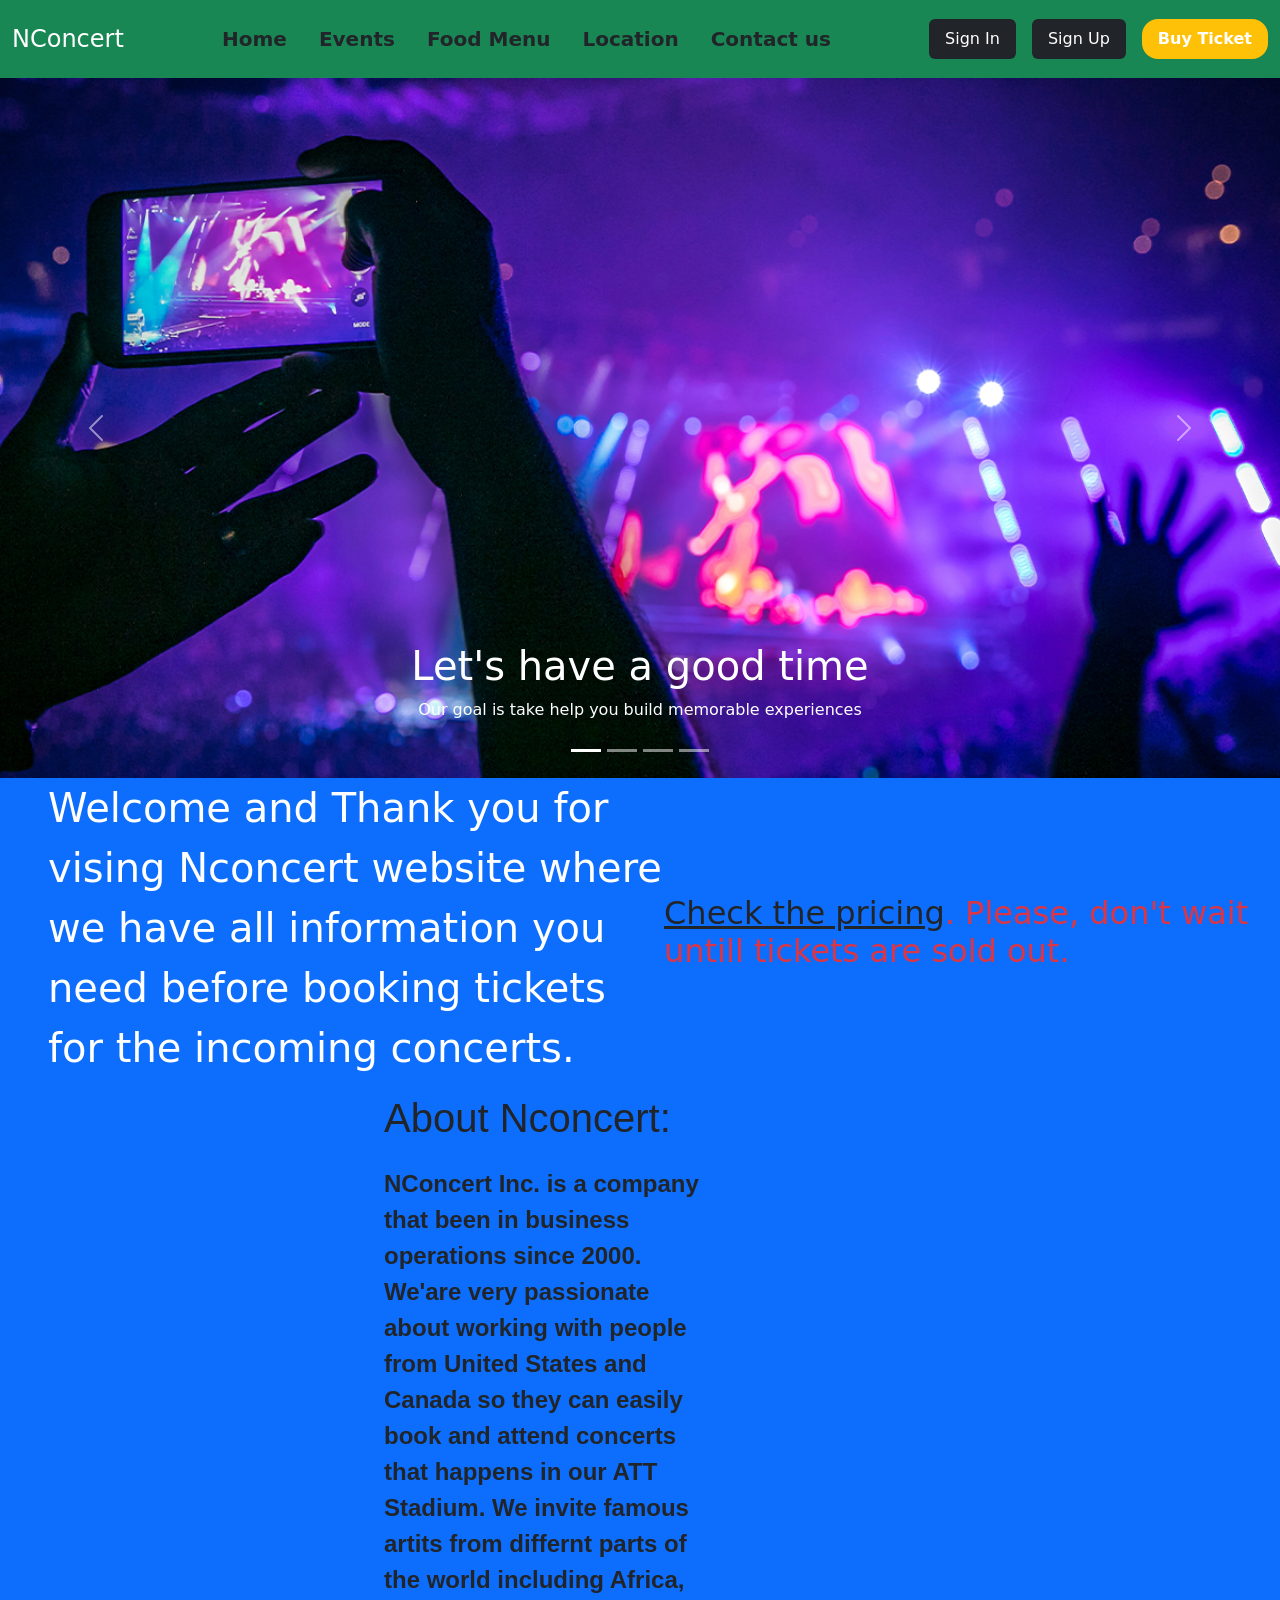
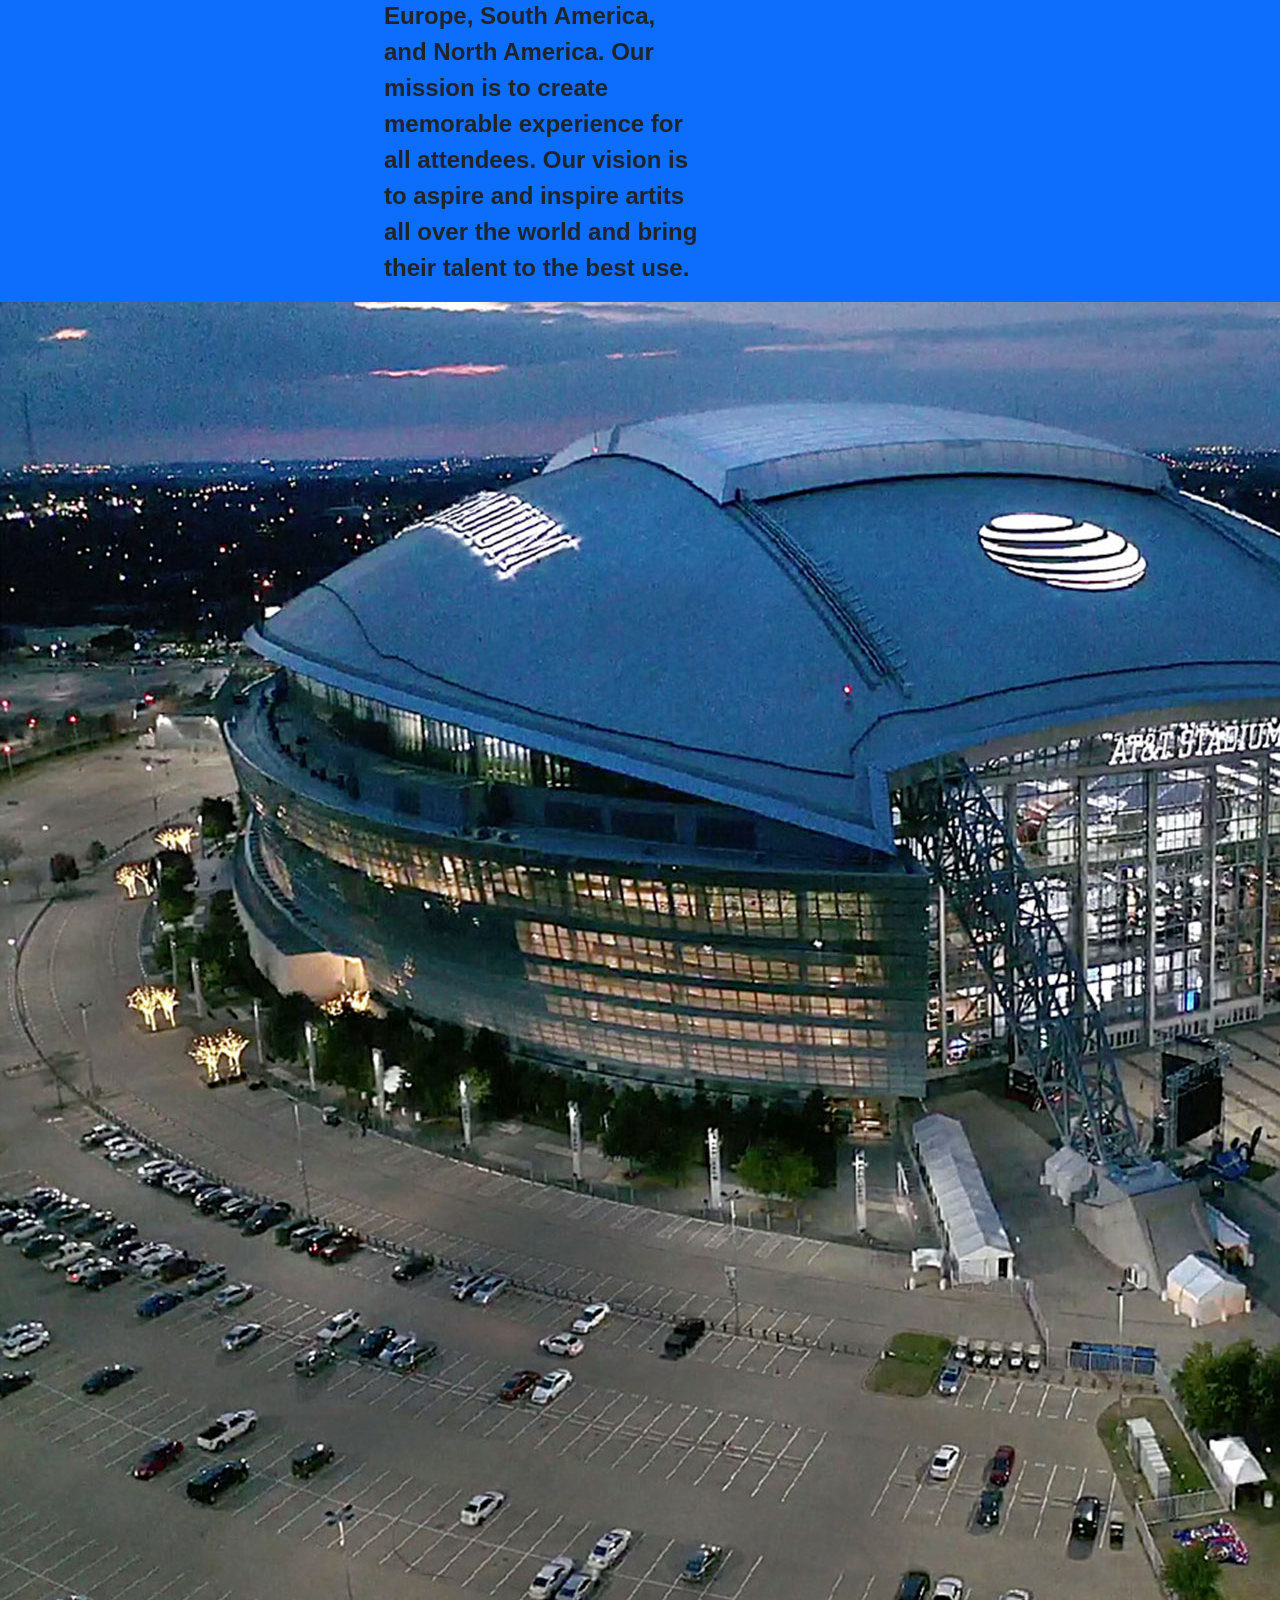
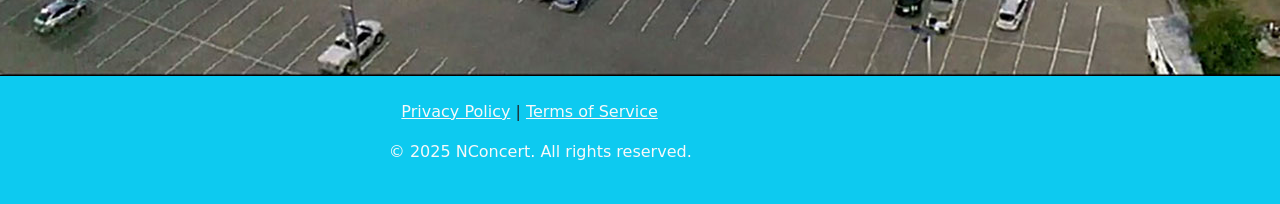
==== index.html @ 6d4ec81a "Bootstrap project" ====
<!doctype html>
<html lang="en">
  <head>
    <title>Title</title>
    <!-- Required meta tags -->
    <meta charset="utf-8" />
    <meta
      name="viewport"
      content="width=device-width, initial-scale=1, shrink-to-fit=no"
    />

    <!-- Bootstrap CSS v5.2.1 -->
    <link
      href="https://cdn.jsdelivr.net/npm/bootstrap@5.3.2/dist/css/bootstrap.min.css"
      rel="stylesheet"
      integrity="sha384-T3c6CoIi6uLrA9TneNEoa7RxnatzjcDSCmG1MXxSR1GAsXEV/Dwwykc2MPK8M2HN"
      crossorigin="anonymous"
    />

    <link rel="stylesheet" href="index.css">



    
  </head>

  <body class="bg-primary overflow">

    <header class="bg-success">
      <nav class="navbar navbar-expand-lg navbar-dark bg-transparent">
        <div class="container-fluid bg-success py-2">

          <!-- Logo -->
          <a class="navbar-brand fs-4" href="index.html">NConcert</a>
          <!-- Toggle Button -->

          <button 
          class="navbar-toggler shadow-none border-0" 
          type="button" 
          data-bs-toggle="offcanvas" 
          data-bs-target="#offcanvasNavbar" 
          aria-controls="offcanvasNavbar" 
          aria-label="Toggle navigation">

            <span class="navbar-toggler-icon"></span>
           </button>
          <!-- Sidebar -->
           <div class="sidebar offcanvas offcanvas-start" tabindex="-1" id="offcanvasNavbar" aria-labelledby="offcanvasNavbarLabel">
            <!-- Sidebar header -->
            <div class="offcanvas-header text-dark border-bottom">
              <h5 class="offcanvas-title" id="offcanvasNavbarLabel">NConcert</h5>
              <button 
              type="button"
              class="btn-close btn-close-white shadow-none" 
              data-bs-dismiss="offcanvas" 
              aria-label="Close"></button>
            </div>
          <!-- Sidebar body -->
          <div class="offcanvas-body d-flex flex-lg-row flex-column p-4 p-lg-0">
            <ul class="navbar-nav justify-content-center align-items-center fs-5 flex-grow-1 pe-3 text-dark">
              <li class="nav-item mx-2">
                <a class="nav-link text-dark fw-bolder" aria-current="page" href="index.html">Home</a>
              </li>
              <li class="nav-item mx-2 fw-bolder">
                <a class="nav-link text-dark" href="events.html">Events</a>
              </li>

              <li class="nav-item mx-2 fw-bolder">
                <a class="nav-link text-dark" href="foodmenu.html">Food Menu</a>
              </li>

              <li class="nav-item mx-2 fw-bolder">
                <a class="nav-link text-dark" href="location.html">Location</a>
              </li>

              <li class="nav-item mx-2 fw-bolder">
                <a class="nav-link text-dark" href="contact.html">Contact us</a>
              </li>

            </ul>
            <!-- Login/sin up links -->
            <div class="d-flex justify-content-center flex-lg-row flex-column align-items-center gap-3">
              <a href="sign_in.html" class="text-white text-decoration-none px-3 py-2 rounded-2 bg-dark">Sign In</a>
              <a href="sign-up.html" class="text-white text-decoration-none px-3 py-2 rounded-2 bg-dark">Sign Up</a>
              <a href="buytickets_price.html" class="text-white text-decoration-none px-3 py-2 rounded-4 bg-warning fw-bolder">Buy Ticket</a>
            </div>
            </div>
          </div>
        </div>
      </nav>
    </header>


    <main >

      <div>
        <div id="MycarouselIndicators" class="carousel slide" data-bs-ride="carousel">

            <div class="carousel-indicators">
              <button type="button" data-bs-target="#MycarouselIndicators" data-bs-slide-to="0" class="active" aria-current="true" aria-label="slide 1"></button>
              <button type="button" data-bs-target="#MycarouselIndicators" data-bs-slide-to="1"  aria-label="slide 2"></button>
              <button type="button" data-bs-target="#MycarouselIndicators" data-bs-slide-to="2"  aria-label="slide 3"></button>
              <button type="button" data-bs-target="#MycarouselIndicators" data-bs-slide-to="3"  aria-label="slide 4"></button>
            </div>
    
            <div class="carousel-inner">
            <div class="carousel-item active" data-bs-interval="3000">
              <img src="projectpicts/concert2.jpg" class="d-block w-100" alt="Moon Image" style="height:700px">
              <div class="carousel-caption d-none d-md-block">
                <h1>Let's have a good time</h1> 
                <p>Our goal is take help you build memorable experiences</p>
              </div>
            </div>
  
  
            <div class="carousel-item" data-bs-interval="3000">
              <div class="d-flex">       
                <img src="projectpicts/africanfood.webp" class="d-block w-50" alt="Tesla car" style="height:700px">
                <img src="projectpicts/americanfood.jpg" class="d-block w-50" alt="Tesla car" style="height:700px">
            </div>
            <div class="carousel-caption d-none d-md-block">
                <h1>African&American restaurants</h1>
                <p>African and American cuisine are available to serve your needs</p>            
              </div>
            </div>
  
            <div class="carousel-item" data-bs-interval="3000">
              <div class="d-flex">
                <img src="projectpicts/Kendrick Lamar.avif" class="d-block w-50"  alt="My dog" style="height:700px">
                <img src="projectpicts/donwilliam_pic.jpg" class="d-block w-50" alt="Tesla car" style="height:700px">
              </div>
              <div class="carousel-caption d-none d-md-block">
                <h1>Kendrick Lamar & DonWilliams</h1>
              </div>
            </div>
  
  
            <div class="carousel-item" data-bs-interval="3000">
              <div class="d-flex">
                <img src="projectpicts/Burna-Boy.webp" class="d-block w-50" alt="Tesla car" style="height:700px">
                <img src="projectpicts/Juan_Luis.jpg" class="d-block w-50" alt="Tesla car" style="height:700px">
              </div>
              <div class="carousel-caption d-none d-md-block">
                <h1>Burna Boy & Juan Luis</h1>
              </div>
            </div>
          </div>
  
          <div class="carousel-indicator">
            <button class="carousel-control-prev" type="button" data-bs-target="#MycarouselIndicators" data-bs-slide="prev">
              <span class="carousel-control-prev-icon" aria-hidden="true"></span>
              <span class="visually-hidden">Previous</span>
            </button>
            <button class="carousel-control-next" type="button" data-bs-target="#MycarouselIndicators" data-bs-slide="next">
              <span class="carousel-control-next-icon" aria-hidden="true"></span>
              <span class="visually-hidden">Next</span>
            </button>
          </div>
      </div>


      <div>
        <div class="d-flex align-items-center ms-5">
          <p class="fs-1 text-white w-50">Welcome and Thank you for vising Nconcert website where we have all information you need before booking tickets for the incoming concerts.</p>
          <h2 class="text-danger w-50"> <a href="buytickets_price.html" class="text-dark">Check the pricing</a>. Please, don't wait untill tickets are sold out.</h2>

        </div>
        <div class="w-25 d-flex justify-content-center flex-column" style="margin-left:30%; font-family: 'Segoe UI', Tahoma, Geneva, Verdana, sans-serif;">
          <h1 class="mb-4">About Nconcert:</h1>
          <p class="fw-bold fs-4">NConcert Inc. is a company that been in business operations since 2000. We'are very passionate about working with people from United States and Canada so they can easily book and attend concerts that happens in our ATT Stadium. 
            We invite famous artits from differnt parts of the world including Africa, Europe, South America, and North America.
            Our mission is to create memorable experience for all attendees.
            Our vision is to aspire and inspire artits all over the world and bring their talent to the best use.
          </p>
        </div>

        <div class="img-fluid w-100 h-50">
          <img src="projectpicts/ATT_Stadium.jpg">
        </div>
      </div>
    </main>


    <footer class="bg-info py-3">
      <div class="container-fluid d-block ">
        <div class="py-2">
          <a class="text-light" style="padding-left:31%" href="#privacy">Privacy Policy</a> | <a class="text-light" href="#terms">Terms of Service</a>
        </div>

        <div class="py-2">
          <p class="text-light" style="padding-left:30%" id="rights">&copy; 2025 NConcert. All rights reserved.</p>
        </div>
      </div>
    </footer>


    <!-- Bootstrap JavaScript Libraries -->
    <script
      src="https://cdn.jsdelivr.net/npm/@popperjs/core@2.11.8/dist/umd/popper.min.js"
      integrity="sha384-I7E8VVD/ismYTF4hNIPjVp/Zjvgyol6VFvRkX/vR+Vc4jQkC+hVqc2pM8ODewa9r"
      crossorigin="anonymous"
    ></script>

    <script
      src="https://cdn.jsdelivr.net/npm/bootstrap@5.3.2/dist/js/bootstrap.min.js"
      integrity="sha384-BBtl+eGJRgqQAUMxJ7pMwbEyER4l1g+O15P+16Ep7Q9Q+zqX6gSbd85u4mG4QzX+"
      crossorigin="anonymous"
    ></script>
  </body>
</html>
---- index.css ----
@media(max-width:1200px) {
  .sidebar {
    background-color:rgba(130, 130, 143, 0.52);
    backdrop-filter: blur(10px);
  }
}

div p a {
  color:black;
  font-family:'Lucida Sans', 'Lucida Sans Regular', 'Lucida Grande', 'Lucida Sans Unicode', Geneva, Verdana, sans-serif;
  font-size: 50px;
  }


  .pers-info {
    background-color:rgb(124, 124, 217);
    margin-right:0px;
    margin-left:0px;
    display:block;
    padding-bottom:11%;
    }
    
    .private-info {
    line-height:4;
    font-weight:bolder;
    font-family: Cambria, Cochin, Georgia, Times, 'Times New Roman', serif;
    font-size:2em;
    display:block;
    margin-right:5px;
    }
    
    .contact_d {
    font-style: normal;
    font-size:2em;
    font-weight: bold;
    }

    #sub-button {
      background-color:blue;
      margin-left:50px;
      padding-left:30px;
      padding-right:30px;
      transition:0.50s;
      border-radius:5px;
    }

    #sub-button:hover {
      background-color:green;
      cursor:pointer;
    }

    .img-fluid {
      object-fit:cover;
    }

    .sign-in{
      position:absolute;
      top:27%;
      left:30%;
      width:75%;
      color:white;
      font-weight:bold
    }

    .sign-up{
      position:absolute;
      top:0%;
      left:20%;
      width:75%;
      color:white;
      font-weight:bold;
    }
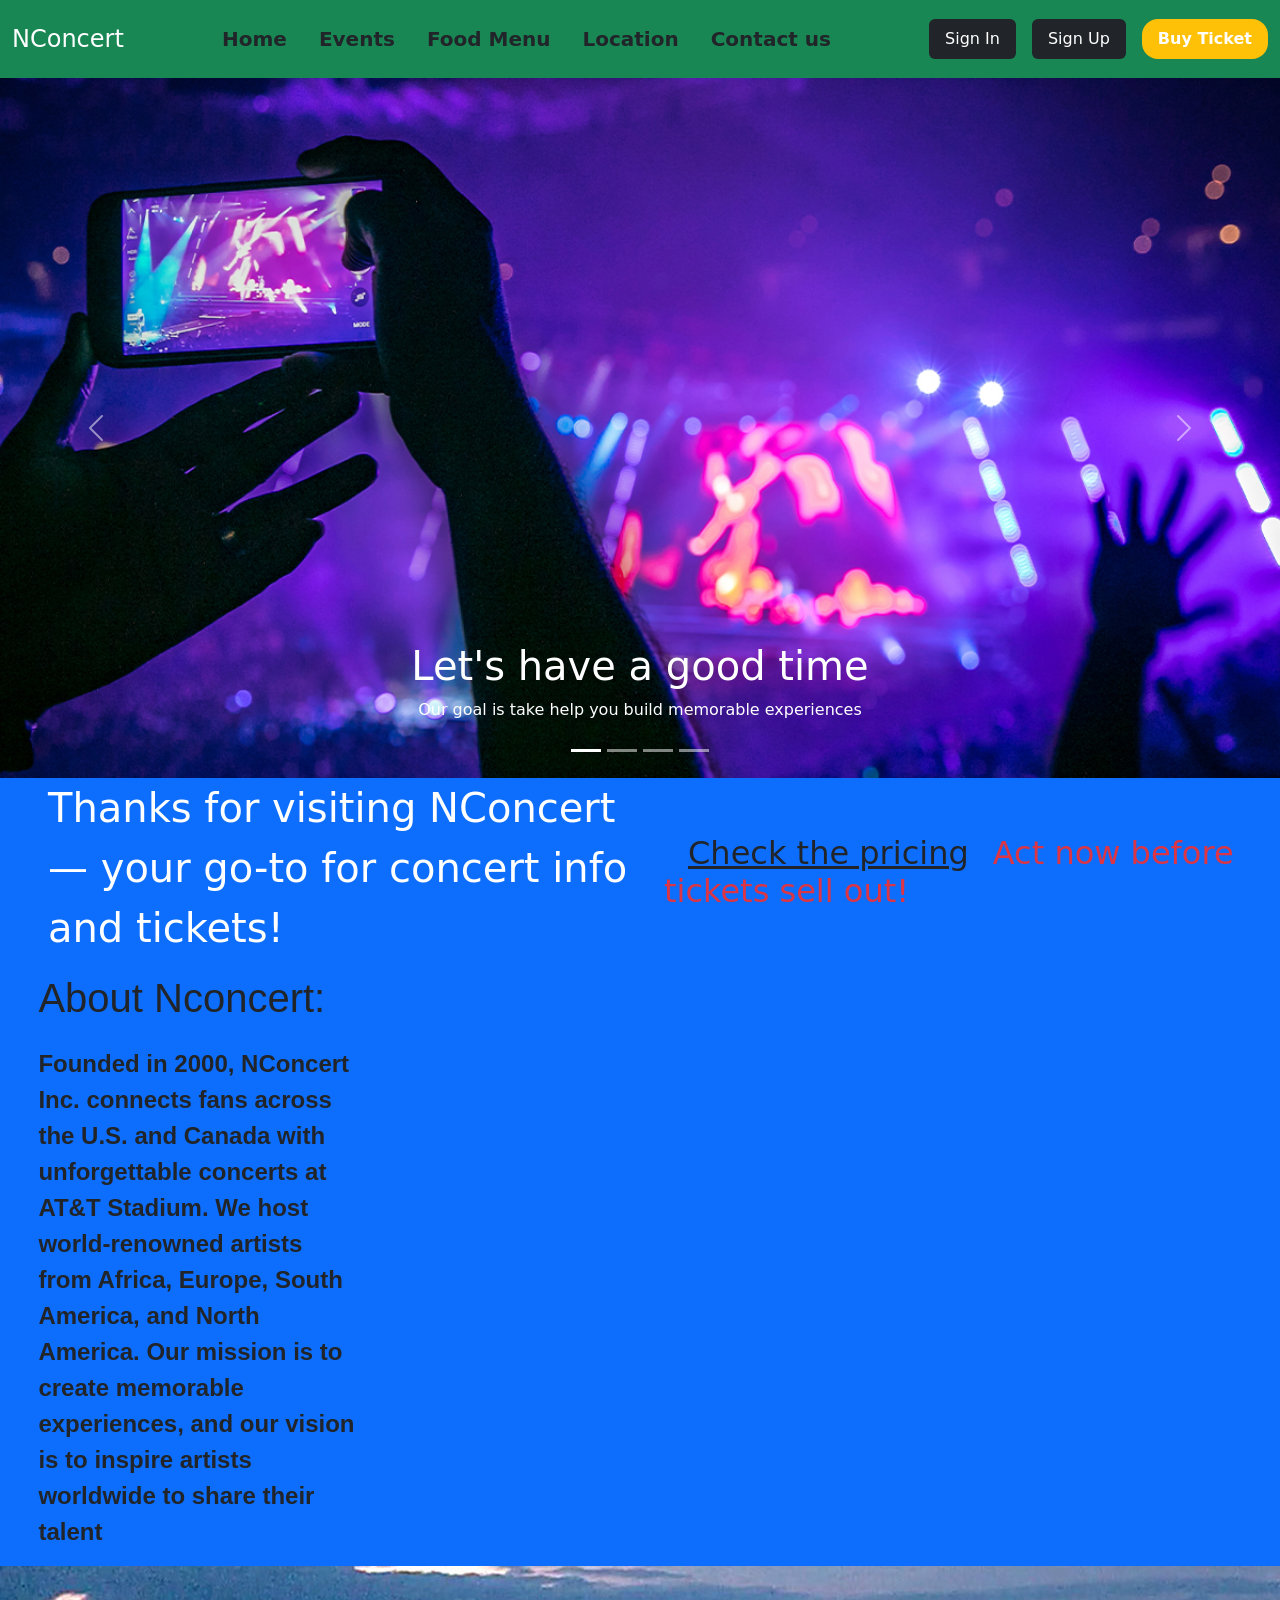
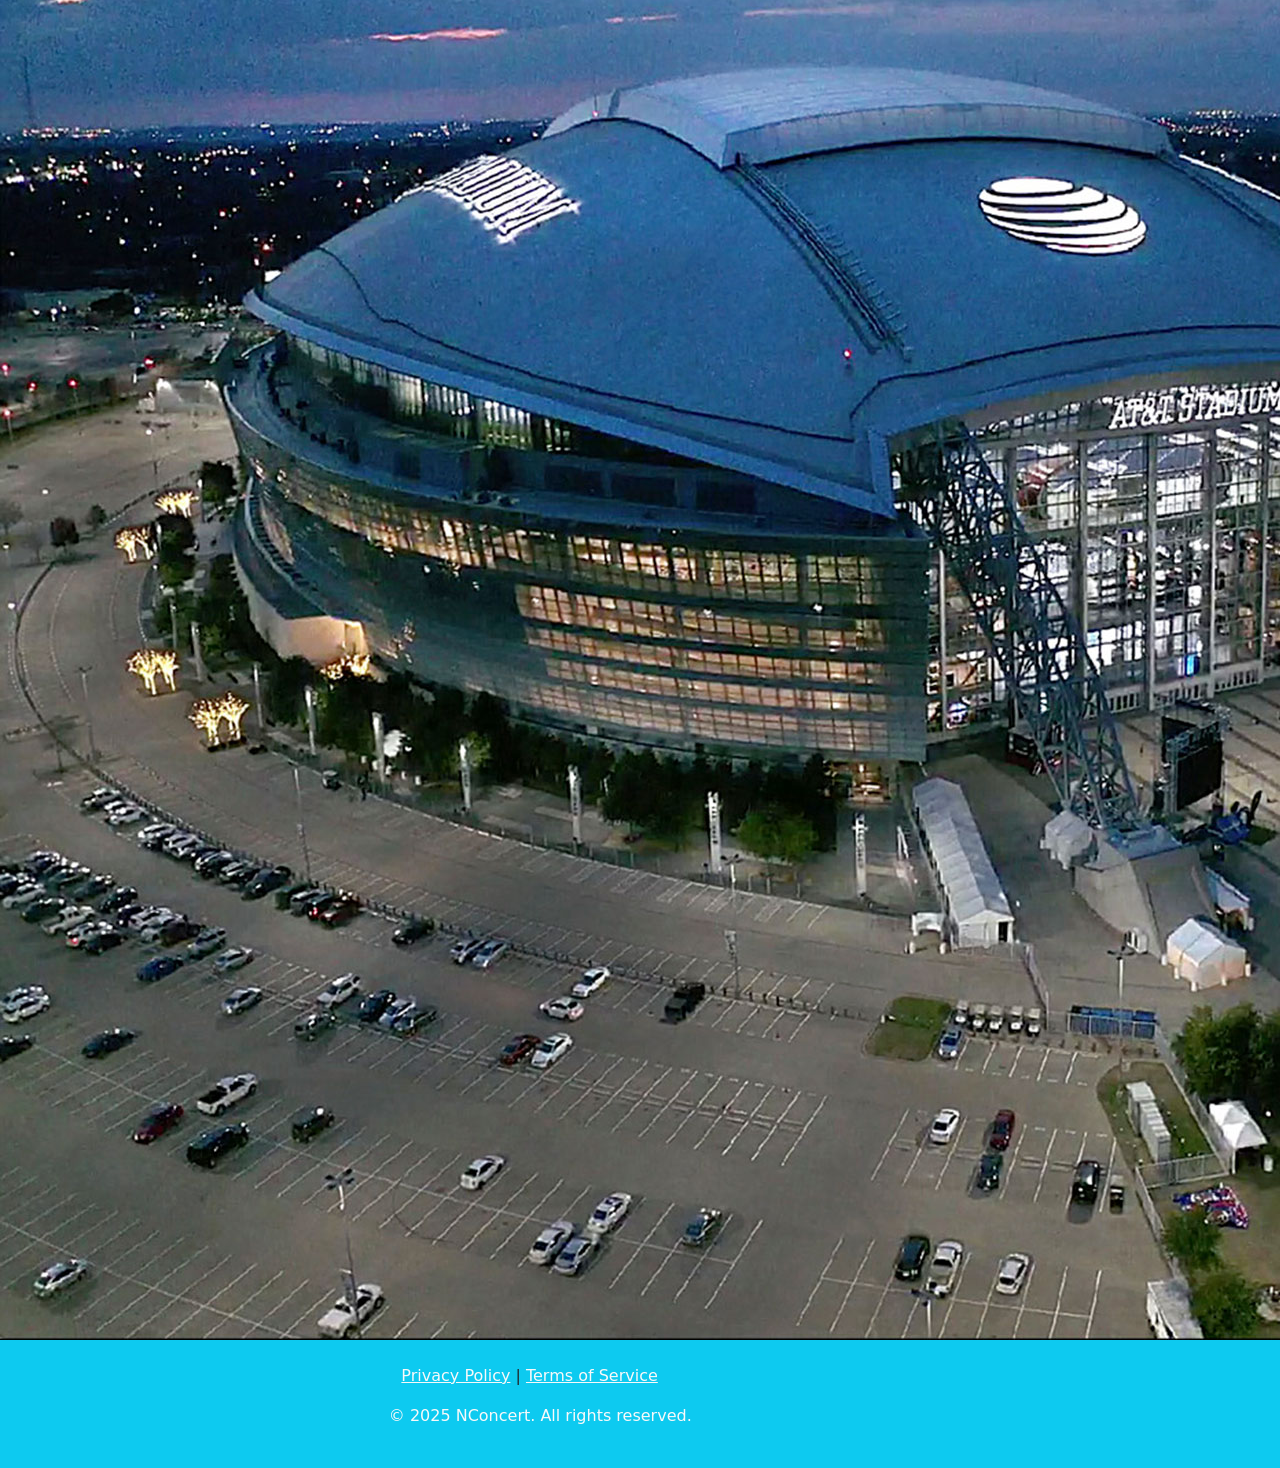
==== commit cd9fe6c5: "updates" ====
--- a/index.html
+++ b/index.html
@@ -119,7 +119,7 @@
                 <img src="projectpicts/americanfood.jpg" class="d-block w-50" alt="Tesla car" style="height:700px">
             </div>
             <div class="carousel-caption d-none d-md-block">
-                <h1>African&American restaurants</h1>
+                <h1>African and American food</h1>
                 <p>African and American cuisine are available to serve your needs</p>            
               </div>
             </div>
@@ -161,20 +161,19 @@
 
       <div>
         <div class="d-flex align-items-center ms-5">
-          <p class="fs-1 text-white w-50">Welcome and Thank you for vising Nconcert website where we have all information you need before booking tickets for the incoming concerts.</p>
-          <h2 class="text-danger w-50"> <a href="buytickets_price.html" class="text-dark">Check the pricing</a>. Please, don't wait untill tickets are sold out.</h2>
-
-        </div>
-        <div class="w-25 d-flex justify-content-center flex-column" style="margin-left:30%; font-family: 'Segoe UI', Tahoma, Geneva, Verdana, sans-serif;">
+          <p class="fs-1 text-white w-50">Thanks for visiting NConcert — your go-to for concert info and tickets!</p>
+          <h2 class="text-danger w-50"> <a href="buytickets_price.html" class="text-dark mx-4">Check the pricing</a>Act now before tickets sell out!</h2>
+
+        </div>
+        <div class="w-25 d-flex justify-content-center flex-column" style="margin-left:3%; font-family: 'Segoe UI', Tahoma, Geneva, Verdana, sans-serif;">
           <h1 class="mb-4">About Nconcert:</h1>
-          <p class="fw-bold fs-4">NConcert Inc. is a company that been in business operations since 2000. We'are very passionate about working with people from United States and Canada so they can easily book and attend concerts that happens in our ATT Stadium. 
-            We invite famous artits from differnt parts of the world including Africa, Europe, South America, and North America.
-            Our mission is to create memorable experience for all attendees.
-            Our vision is to aspire and inspire artits all over the world and bring their talent to the best use.
+          <p class="fw-bold fs-4">
+            Founded in 2000, NConcert Inc. connects fans across the U.S. and Canada with unforgettable concerts at AT&T Stadium.
+            We host world-renowned artists from Africa, Europe, South America, and North America. Our mission is to create memorable experiences, and our vision is to inspire artists worldwide to share their talent
           </p>
         </div>
 
-        <div class="img-fluid w-100 h-50">
+        <div class="img-fluid">
           <img src="projectpicts/ATT_Stadium.jpg">
         </div>
       </div>
--- a/index.css
+++ b/index.css
@@ -5,10 +5,12 @@
   }
 }
 
+
 div p a {
   color:black;
   font-family:'Lucida Sans', 'Lucida Sans Regular', 'Lucida Grande', 'Lucida Sans Unicode', Geneva, Verdana, sans-serif;
   font-size: 50px;
+  text-decoration: none;
   }
 
 
@@ -49,10 +51,6 @@
       cursor:pointer;
     }
 
-    .img-fluid {
-      object-fit:cover;
-    }
-
     .sign-in{
       position:absolute;
       top:27%;
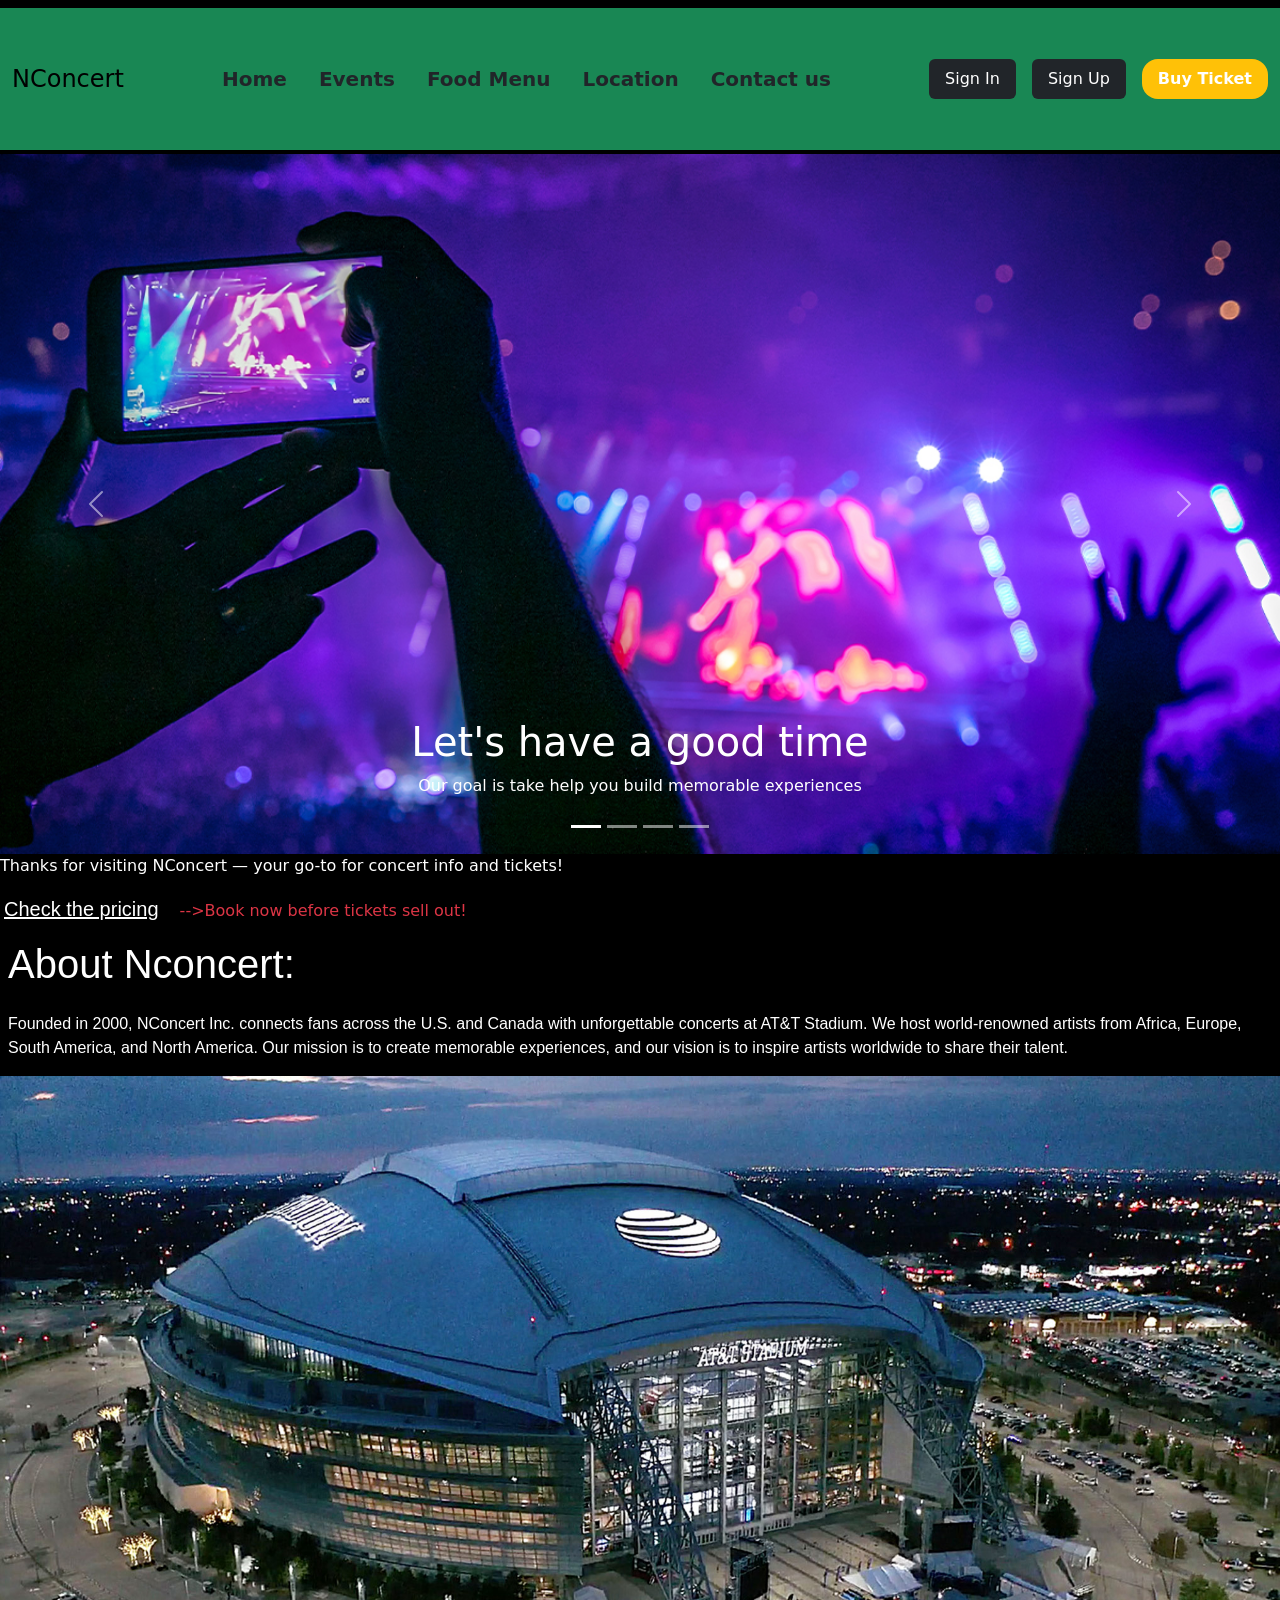
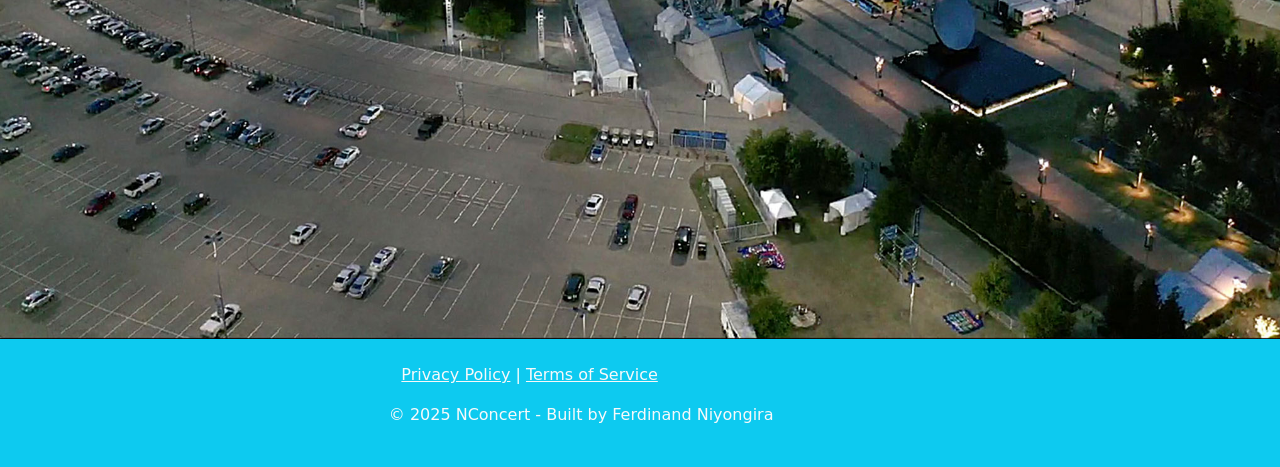
==== commit 96099958: "updates" ====
--- a/index.html
+++ b/index.html
@@ -6,7 +6,7 @@
     <meta charset="utf-8" />
     <meta
       name="viewport"
-      content="width=device-width, initial-scale=1, shrink-to-fit=no"
+      content="width=device-width, initial-scale=1"
     />
 
     <!-- Bootstrap CSS v5.2.1 -->
@@ -24,11 +24,10 @@
     
   </head>
 
-  <body class="bg-primary overflow">
-
-    <header class="bg-success">
-      <nav class="navbar navbar-expand-lg navbar-dark bg-transparent">
-        <div class="container-fluid bg-success py-2">
+  <body>
+    <header>
+      <nav class="navbar navbar-expand-lg fixed-top">
+        <div class="container-fluid bg-success py-5">
 
           <!-- Logo -->
           <a class="navbar-brand fs-4" href="index.html">NConcert</a>
@@ -93,7 +92,7 @@
 
     <main >
 
-      <div>
+      <div class="">
         <div id="MycarouselIndicators" class="carousel slide" data-bs-ride="carousel">
 
             <div class="carousel-indicators">
@@ -158,24 +157,22 @@
           </div>
       </div>
 
-
       <div>
-        <div class="d-flex align-items-center ms-5">
-          <p class="fs-1 text-white w-50">Thanks for visiting NConcert — your go-to for concert info and tickets!</p>
-          <h2 class="text-danger w-50"> <a href="buytickets_price.html" class="text-dark mx-4">Check the pricing</a>Act now before tickets sell out!</h2>
-
-        </div>
-        <div class="w-25 d-flex justify-content-center flex-column" style="margin-left:3%; font-family: 'Segoe UI', Tahoma, Geneva, Verdana, sans-serif;">
-          <h1 class="mb-4">About Nconcert:</h1>
-          <p class="fw-bold fs-4">
-            Founded in 2000, NConcert Inc. connects fans across the U.S. and Canada with unforgettable concerts at AT&T Stadium.
-            We host world-renowned artists from Africa, Europe, South America, and North America. Our mission is to create memorable experiences, and our vision is to inspire artists worldwide to share their talent
-          </p>
-        </div>
-
-        <div class="img-fluid">
-          <img src="projectpicts/ATT_Stadium.jpg">
-        </div>
+        <p class="text-white"> Thanks for visiting NConcert — your go-to for concert info and tickets!</p>
+        <p class="text-danger w-50"> <a href="buytickets_price.html" class="me-3 text-white">Check the pricing</a> -->Book now before tickets sell out!</p>
+
+      </div>
+
+      <div class="mx-2" style=" font-family: 'Segoe UI', Tahoma, Geneva, Verdana, sans-serif;">
+        <h1 class="mb-4">About Nconcert:</h1>
+        <p >
+          Founded in 2000, NConcert Inc. connects fans across the U.S. and Canada with unforgettable concerts at AT&T Stadium.
+          We host world-renowned artists from Africa, Europe, South America, and North America. Our mission is to create memorable experiences, and our vision is to inspire artists worldwide to share their talent. 
+        </p>
+      </div>
+
+      <div class="img-fluid">
+        <img class="att-image" src="projectpicts/ATT_Stadium.jpg">
       </div>
     </main>
 
@@ -187,7 +184,7 @@
         </div>
 
         <div class="py-2">
-          <p class="text-light" style="padding-left:30%" id="rights">&copy; 2025 NConcert. All rights reserved.</p>
+          <p class="text-light" style="padding-left:30%" id="rights">&copy; 2025 NConcert - Built by Ferdinand Niyongira</p>
         </div>
       </div>
     </footer>
--- a/index.css
+++ b/index.css
@@ -2,6 +2,91 @@
   .sidebar {
     background-color:rgba(130, 130, 143, 0.52);
     backdrop-filter: blur(10px);
+  };
+}
+
+
+body {
+  margin-top: 9%;
+  height:100%;
+  background-color: black;
+  color:white;
+
+}
+
+.att-image {
+    width:100%;
+  }
+
+@media (max-width: 576px) {
+  body {
+    margin-top:33%;
+  }
+  .att-image {
+    width:100%;
+  }
+}
+
+@media (max-width: 576px) {
+  .signup-form {
+    margin-top:40%;
+  }
+  .att-image {
+    width:100%;
+  }
+}
+
+@media(min-width:577px) and (max-width:850px){
+  body {
+    margin-top:25%;
+  }
+  .att-image {
+    width:100%;
+  }
+}
+
+@media(min-width:850px) and (max-width:950px){
+  body {
+    margin-top:16%;
+  }
+  .att-image {
+    width:100%;
+  }
+}
+
+@media(min-width:950px) and (max-width:1000px){
+  body {
+    margin-top:16%;
+  }
+  .att-image {
+    width:100%;
+  }
+}
+
+@media(min-width:1000px) and (max-width:1200px){
+  body {
+    margin-top:14%;
+  }
+  .att-image {
+    width:100%;
+  }
+}
+
+@media(min-width:1200px) and (max-width:1400px){
+  body {
+    margin-top:12%;
+  }
+  .att-image {
+    width:100%;
+  }
+}
+
+@media(min-width:1400px) and (max-width:1600px){
+  body {
+    margin-top:10%;
+  }
+  .att-image {
+    width:100%;
   }
 }
 
@@ -9,8 +94,9 @@
 div p a {
   color:black;
   font-family:'Lucida Sans', 'Lucida Sans Regular', 'Lucida Grande', 'Lucida Sans Unicode', Geneva, Verdana, sans-serif;
-  font-size: 50px;
-  text-decoration: none;
+  font-size: 20px;
+  text-decoration:underline;
+  margin-left:4px;
   }
 
 
@@ -23,7 +109,7 @@
     }
     
     .private-info {
-    line-height:4;
+    line-height:1;
     font-weight:bolder;
     font-family: Cambria, Cochin, Georgia, Times, 'Times New Roman', serif;
     font-size:2em;
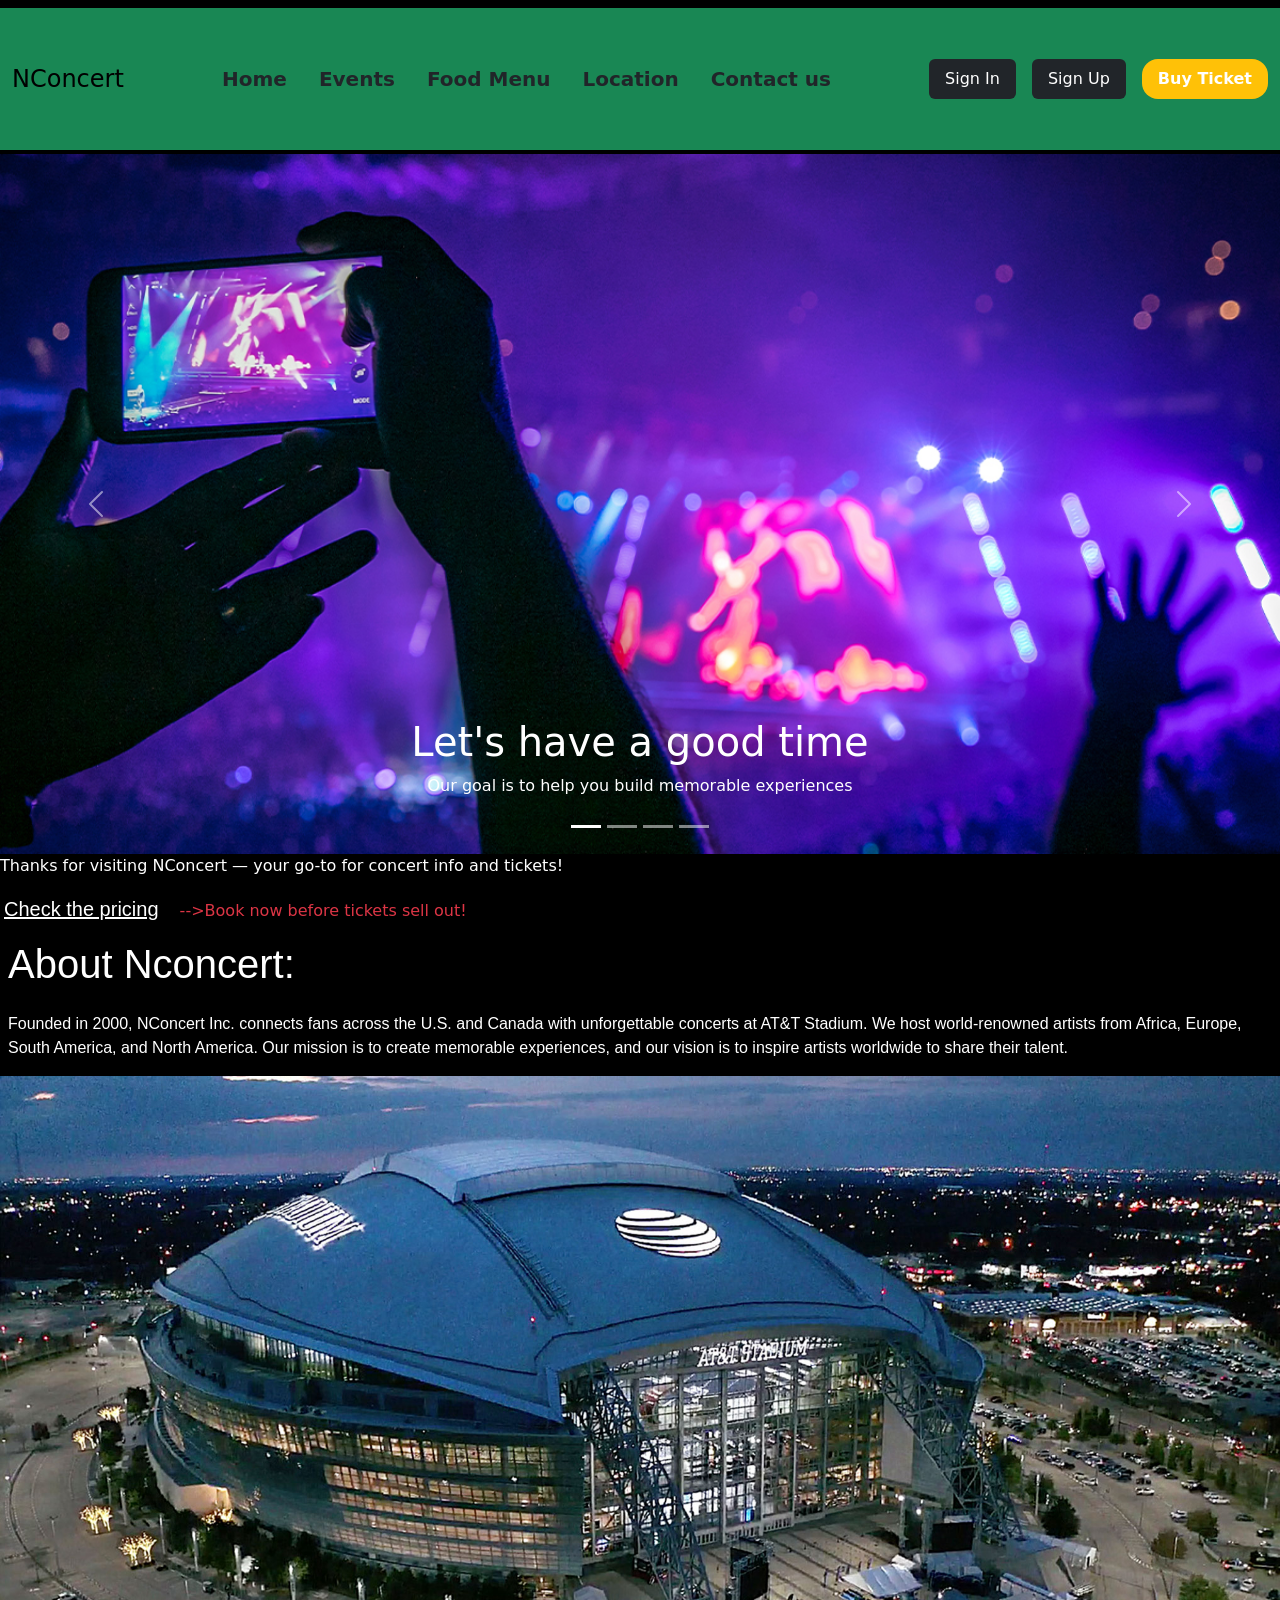
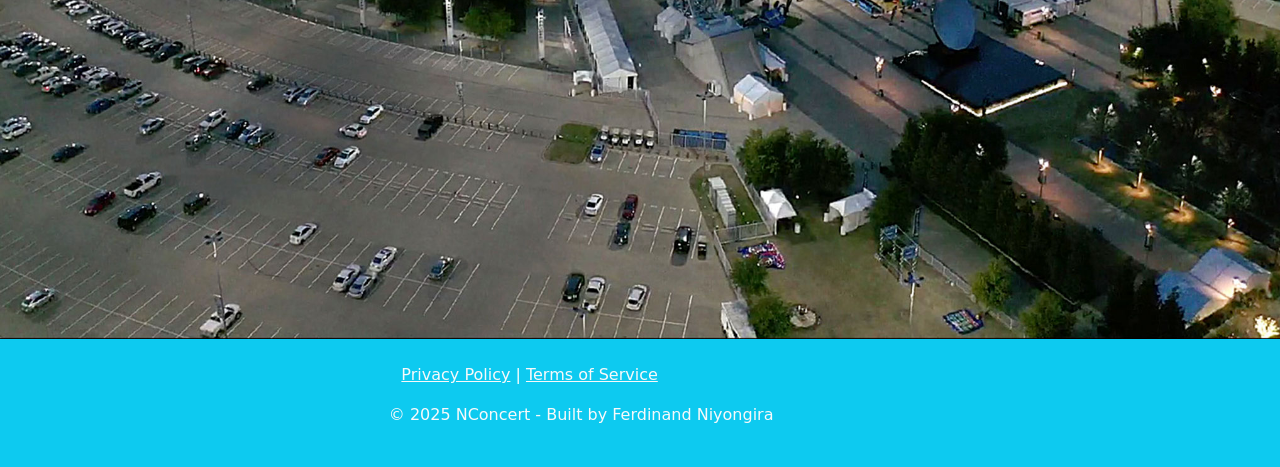
==== commit 0ba1d978: "Updated" ====
--- a/index.html
+++ b/index.html
@@ -107,7 +107,7 @@
               <img src="projectpicts/concert2.jpg" class="d-block w-100" alt="Moon Image" style="height:700px">
               <div class="carousel-caption d-none d-md-block">
                 <h1>Let's have a good time</h1> 
-                <p>Our goal is take help you build memorable experiences</p>
+                <p>Our goal is to help you build memorable experiences</p>
               </div>
             </div>
   
--- a/index.css
+++ b/index.css
@@ -18,7 +18,7 @@
     width:100%;
   }
 
-@media (max-width: 576px) {
+@media(min-width:300px) and (max-width:550px){
   body {
     margin-top:33%;
   }
@@ -27,9 +27,10 @@
   }
 }
 
+
 @media (max-width: 576px) {
-  .signup-form {
-    margin-top:40%;
+  body {
+    margin-top:33%;
   }
   .att-image {
     width:100%;
